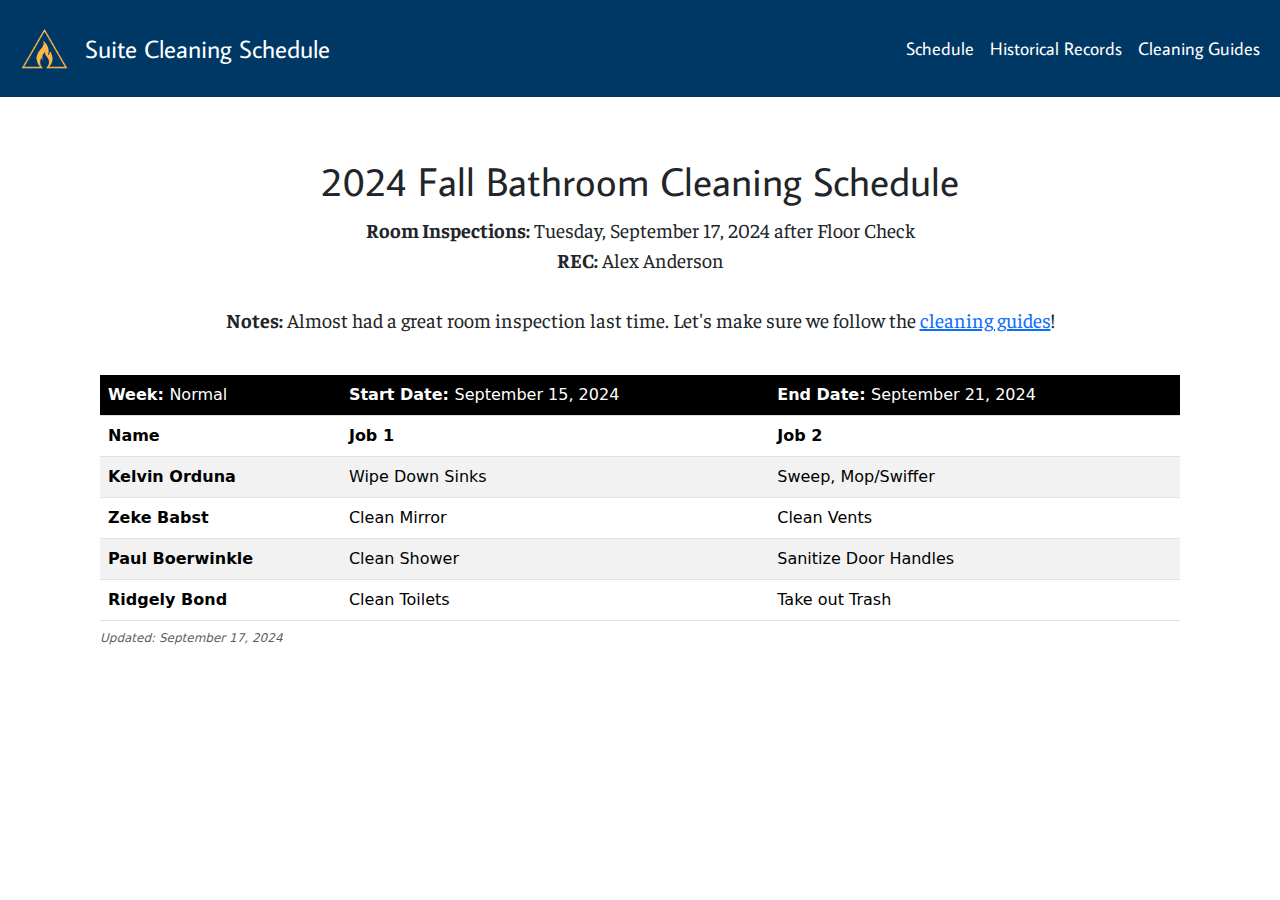
==== index.html @ d7954b87 "1.3.1" ====
<!DOCTYPE html>
<html data-bs-theme="light" lang="en">

<head>
    <meta charset="utf-8">
    <meta name="viewport" content="width=device-width, initial-scale=1.0, shrink-to-fit=no">
    <title>ASMSA Suite Cleaning Schedule</title>
    <meta name="twitter:title" content="ASMSA Suite Cleaning Schedule">
    <script type="application/ld+json">
        {
            "@context": "http://schema.org",
            "@type": "WebSite",
            "name": "ASMSA Suite Cleaning Schedule",
            "url": "https://clean.asmsa.kelvinorduna.com"
        }
    </script>
    <link rel="icon" type="image/png" sizes="1500x1500" href="/assets/img/ASMSA/Delta-Flame.png">
    <link rel="icon" type="image/png" sizes="1500x1500" href="/assets/img/ASMSA/Delta-Flame.png" media="(prefers-color-scheme: dark)">
    <link rel="icon" type="image/png" sizes="1500x1500" href="/assets/img/ASMSA/Delta-Flame.png">
    <link rel="icon" type="image/png" sizes="1500x1500" href="/assets/img/ASMSA/Delta-Flame.png" media="(prefers-color-scheme: dark)">
    <link rel="icon" type="image/png" sizes="1500x1500" href="/assets/img/ASMSA/Delta-Flame.png">
    <link rel="icon" type="image/png" sizes="1500x1500" href="/assets/img/ASMSA/Delta-Flame.png">
    <link rel="icon" type="image/png" sizes="1500x1500" href="/assets/img/ASMSA/Delta-Flame.png">
    <link rel="stylesheet" href="/assets/bootstrap/css/bootstrap.min.css">
    <link rel="manifest" href="/manifest.json" crossorigin="use-credentials">
    <link rel="stylesheet" href="https://fonts.googleapis.com/css?family=Average+Sans&amp;display=swap">
    <link rel="stylesheet" href="https://fonts.googleapis.com/css?family=Faustina&amp;display=swap">
    <link rel="stylesheet" href="/assets/css/Navbar-Right-Links-icons.css">
    <link rel="stylesheet" href="/assets/css/styles.css">
</head>

<body>
    <section style="background: #003865;">
        <nav class="navbar navbar-expand-md fixed-top bg-info-subtle py-3" data-bs-theme="dark">
            <div class="container-fluid"><a class="navbar-brand d-flex align-items-xl-center" href="/" style="padding-top: 0px;padding-bottom: 0px;"><span class="bs-icon-sm bs-icon-rounded bs-icon-primary d-flex justify-content-center align-items-center me-2 bs-icon" style="background: transparent;width: 65px;height: 65px;"><img id="asmsa-delta-flame" src="/assets/img/ASMSA/Delta-Flame.png" style="width: 100%;"></span><span class="d-flex align-items-center" id="navbar-heading">Suite Cleaning Schedule</span></a><button data-bs-toggle="collapse" class="navbar-toggler" data-bs-target="#navcol-2" style="border-width: 0px;"><span class="visually-hidden">Toggle navigation</span><span class="navbar-toggler-icon" id="navbar-toggle"></span></button>
                <div class="collapse navbar-collapse" id="navcol-2" style="color: white;">
                    <ul class="navbar-nav ms-auto">
                        <li class="nav-item"><a class="nav-link" href="/" style="color: white;font-family: 'Average Sans', sans-serif;font-size: 18px;">Schedule</a></li>
                        <li class="nav-item" style="color: white;font-family: 'Average Sans', sans-serif;font-size: 18px;"><a class="nav-link" data-bs-toggle="tooltip" data-bss-tooltip="" data-bs-placement="bottom" href="https://docs.google.com/spreadsheets/d/1wWk3bjz9F3o0yqj-OoAmTSrzCla0fKFra8QSsq_VEjM/edit?gid=0#gid=0" style="color: white;font-family: 'Average Sans', sans-serif;font-size: 18px;" title="Must be signed into your ASMSA Google Account" target="_blank">Historical Records</a></li>
                        <li class="nav-item" style="color: white;font-family: 'Average Sans', sans-serif;font-size: 18px;"><a class="nav-link" href="/guides" style="color: white;font-family: 'Average Sans', sans-serif;font-size: 18px;">Cleaning Guides</a></li>
                    </ul>
                </div>
            </div>
        </nav>
    </section>
    <section class="d-xl-flex justify-content-xl-center align-items-xl-center" style="height: auto;margin-top: 97px;">
        <div class="container">
            <div class="row">
                <div class="col-md-12 d-xl-flex justify-content-xl-center align-items-xl-center" style="margin-top: 60px;margin-bottom: 0px;">
                    <h1 class="text-center" style="font-family: 'Average Sans', sans-serif;margin-bottom: 0px;">2024 Fall Bathroom Cleaning Schedule</h1>
                </div>
                <div class="col-md-12 d-xl-flex justify-content-xl-center align-items-xl-center" style="margin-top: 10px;margin-bottom: 40px;font-size: 20px;">
                    <p class="text-center" style="margin-bottom: 0px;font-family: Faustina, serif;"><strong>Room Inspections:</strong>&nbsp;Tuesday, September 17, 2024 after Floor Check<br><strong>REC:</strong> Alex Anderson<br><br><strong>Notes:</strong>&nbsp;Almost had a great room inspection last time. Let's make sure we follow the <a href="/guides">cleaning guides</a>!</p>
                </div>
            </div>
        </div>
    </section>
    <section>
        <div class="table-responsive" id="main-table">
            <table class="table table-striped table-hover">
                <caption style="font-size: 12px;"><em>Updated: September 17, 2024</em></caption>
                <thead>
                    <tr>
                        <th style="color: white;background: rgb(0,0,0);">Week: <span style="font-weight: normal !important;">Normal</span></th>
                        <th style="color: white;background: rgb(0,0,0);">Start Date: <span style="font-weight: normal !important;">September 15, 2024</span></th>
                        <th style="color: white;background: rgb(0,0,0);">End Date: <span style="font-weight: normal !important;">September 21, 2024</span></th>
                    </tr>
                </thead>
                <tbody>
                    <tr></tr>
                    <tr>
                        <td><strong>Name</strong></td>
                        <td><strong>Job 1</strong></td>
                        <td><strong>Job 2</strong></td>
                    </tr>
                    <tr>
                        <td><strong>Kelvin Orduna</strong></td>
                        <td>Wipe Down Sinks</td>
                        <td>Sweep, Mop/Swiffer</td>
                    </tr>
                    <tr>
                        <td><strong>Zeke Babst</strong></td>
                        <td>Clean Mirror</td>
                        <td>Clean Vents</td>
                    </tr>
                    <tr>
                        <td><strong>Paul Boerwinkle</strong></td>
                        <td>Clean Shower</td>
                        <td>Sanitize Door Handles</td>
                    </tr>
                    <tr>
                        <td><strong>Ridgely Bond</strong></td>
                        <td>Clean Toilets</td>
                        <td>Take out Trash</td>
                    </tr>
                </tbody>
            </table>
        </div>
    </section>
    <script src="/assets/bootstrap/js/bootstrap.min.js"></script>
    <script src="/assets/js/bs-init.js"></script>
</body>

</html>
---- assets/css/Navbar-Right-Links-icons.css ----
.bs-icon {
  --bs-icon-size: .75rem;
  display: flex;
  flex-shrink: 0;
  justify-content: center;
  align-items: center;
  font-size: var(--bs-icon-size);
  width: calc(var(--bs-icon-size) * 2);
  height: calc(var(--bs-icon-size) * 2);
  color: var(--bs-primary);
}

.bs-icon-xs {
  --bs-icon-size: 1rem;
  width: calc(var(--bs-icon-size) * 1.5);
  height: calc(var(--bs-icon-size) * 1.5);
}

.bs-icon-sm {
  --bs-icon-size: 1rem;
}

.bs-icon-md {
  --bs-icon-size: 1.5rem;
}

.bs-icon-lg {
  --bs-icon-size: 2rem;
}

.bs-icon-xl {
  --bs-icon-size: 2.5rem;
}

.bs-icon.bs-icon-primary {
  color: var(--bs-white);
  background: var(--bs-primary);
}

.bs-icon.bs-icon-primary-light {
  color: var(--bs-primary);
  background: rgba(var(--bs-primary-rgb), .2);
}

.bs-icon.bs-icon-semi-white {
  color: var(--bs-primary);
  background: rgba(255, 255, 255, .5);
}

.bs-icon.bs-icon-rounded {
  border-radius: .5rem;
}

.bs-icon.bs-icon-circle {
  border-radius: 50%;
}
---- assets/css/styles.css ----
#navbar-heading {
  font-family: 'Average Sans', sans-serif;
  font-size: 25px;
  color: white;
}

@media (max-width: 400px) {
  #navbar-heading {
    font-family: 'Average Sans', sans-serif;
    font-size: 20px;
    color: white;
  }
}

.navbar-dark, .navbar[data-bs-theme=dark] {
  --bs-navbar-color: rgba(255, 255, 255, 255);
  --bs-navbar-hover-color: rgba(255, 255, 255, 255);
  --bs-navbar-disabled-color: rgba(255, 255, 255, 0.25);
  --bs-navbar-active-color: #fff;
  --bs-navbar-brand-color: #fff;
  --bs-navbar-brand-hover-color: #fff;
  --bs-navbar-toggler-border-color: rgba(255, 255, 255, 0.1);
  --bs-navbar-toggler-icon-bg: url("data:image/svg+xml,%3csvg xmlns='http://www.w3.org/2000/svg' viewBox='0 0 30 30'%3e%3cpath stroke='rgba%28255, 255, 255, 0.55%29' stroke-linecap='round' stroke-miterlimit='10' stroke-width='2' d='M4 7h22M4 15h22M4 23h22'/%3e%3c/svg%3e");
}

[data-bs-theme=dark] {
  color-scheme: dark;
  --bs-body-color: #dee2e6;
  --bs-body-color-rgb: 219,226,230;
  --bs-body-bg: #003865;
  --bs-body-bg-rgb: 33,37,41;
  --bs-emphasis-color: #fff;
  --bs-emphasis-color-rgb: 255,255,255;
  --bs-secondary-color: rgba(222, 226, 230, 0.75);
  --bs-secondary-color-rgb: 222,226,230;
  --bs-secondary-bg: #343a40;
  --bs-secondary-bg-rgb: 52,58,64;
  --bs-tertiary-color: rgba(222, 226, 230, 0.5);
  --bs-tertiary-color-rgb: 222,226,230;
  --bs-tertiary-bg: #2b3035;
  --bs-tertiary-bg-rgb: 43,48,53;
  --bs-primary-text-emphasis: #6ea8fe;
  --bs-secondary-text-emphasis: #a7acb1;
  --bs-success-text-emphasis: #75b798;
  --bs-info-text-emphasis: #6edff6;
  --bs-warning-text-emphasis: #ffda6a;
  --bs-danger-text-emphasis: #ea868f;
  --bs-light-text-emphasis: #f8f9fa;
  --bs-dark-text-emphasis: #dee2e6;
  --bs-primary-bg-subtle: #031633;
  --bs-secondary-bg-subtle: #161719;
  --bs-success-bg-subtle: #051b11;
  --bs-info-bg-subtle: #003865;
  --bs-warning-bg-subtle: #332701;
  --bs-danger-bg-subtle: #2c0b0e;
  --bs-light-bg-subtle: #343a40;
  --bs-dark-bg-subtle: #1a1d20;
  --bs-primary-border-subtle: #084298;
  --bs-secondary-border-subtle: #41464b;
  --bs-success-border-subtle: #0f5132;
  --bs-info-border-subtle: #087990;
  --bs-warning-border-subtle: #997404;
  --bs-danger-border-subtle: #842029;
  --bs-light-border-subtle: #495057;
  --bs-dark-border-subtle: #343a40;
  --bs-heading-color: inherit;
  --bs-link-color: #6ea8fe;
  --bs-link-hover-color: #8bb9fe;
  --bs-link-color-rgb: 110,168,254;
  --bs-link-hover-color-rgb: 139,185,254;
  --bs-code-color: #e685b5;
  --bs-highlight-color: #dee2e6;
  --bs-highlight-bg: #664d03;
  --bs-border-color: #495057;
  --bs-border-color-translucent: rgba(255, 255, 255, 0.15);
  --bs-form-valid-color: #75b798;
  --bs-form-valid-border-color: #75b798;
  --bs-form-invalid-color: #ea868f;
  --bs-form-invalid-border-color: #ea868f;
}

#main-table {
  margin-right: 100px;
  margin-left: 100px;
}

@media (max-width: 730px) {
  #main-table {
    margin-right: 40px;
    margin-left: 40px;
  }
}

@media (max-width: 529px) {
  #main-table {
    margin-right: 20px;
    margin-left: 20px;
  }
}
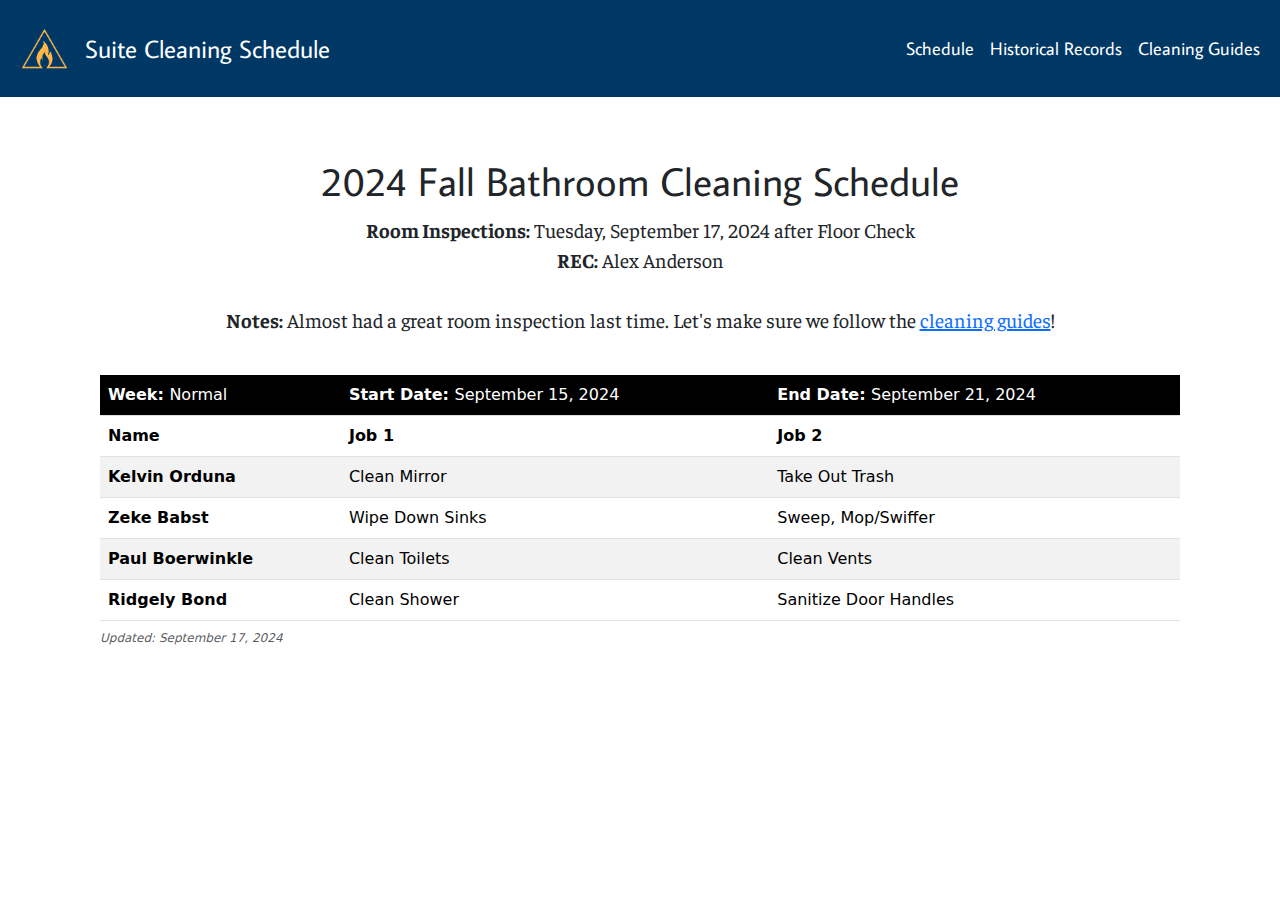
==== commit d8bd5191: "1.4" ====
--- a/index.html
+++ b/index.html
@@ -14,25 +14,25 @@
             "url": "https://clean.asmsa.kelvinorduna.com"
         }
     </script>
-    <link rel="icon" type="image/png" sizes="1500x1500" href="/assets/img/ASMSA/Delta-Flame.png">
-    <link rel="icon" type="image/png" sizes="1500x1500" href="/assets/img/ASMSA/Delta-Flame.png" media="(prefers-color-scheme: dark)">
-    <link rel="icon" type="image/png" sizes="1500x1500" href="/assets/img/ASMSA/Delta-Flame.png">
-    <link rel="icon" type="image/png" sizes="1500x1500" href="/assets/img/ASMSA/Delta-Flame.png" media="(prefers-color-scheme: dark)">
-    <link rel="icon" type="image/png" sizes="1500x1500" href="/assets/img/ASMSA/Delta-Flame.png">
-    <link rel="icon" type="image/png" sizes="1500x1500" href="/assets/img/ASMSA/Delta-Flame.png">
-    <link rel="icon" type="image/png" sizes="1500x1500" href="/assets/img/ASMSA/Delta-Flame.png">
-    <link rel="stylesheet" href="/assets/bootstrap/css/bootstrap.min.css">
-    <link rel="manifest" href="/manifest.json" crossorigin="use-credentials">
+    <link rel="icon" type="image/png" sizes="1500x1500" href="assets/img/ASMSA/Delta-Flame.png">
+    <link rel="icon" type="image/png" sizes="1500x1500" href="assets/img/ASMSA/Delta-Flame.png" media="(prefers-color-scheme: dark)">
+    <link rel="icon" type="image/png" sizes="1500x1500" href="assets/img/ASMSA/Delta-Flame.png">
+    <link rel="icon" type="image/png" sizes="1500x1500" href="assets/img/ASMSA/Delta-Flame.png" media="(prefers-color-scheme: dark)">
+    <link rel="icon" type="image/png" sizes="1500x1500" href="assets/img/ASMSA/Delta-Flame.png">
+    <link rel="icon" type="image/png" sizes="1500x1500" href="assets/img/ASMSA/Delta-Flame.png">
+    <link rel="icon" type="image/png" sizes="1500x1500" href="assets/img/ASMSA/Delta-Flame.png">
+    <link rel="stylesheet" href="assets/bootstrap/css/bootstrap.min.css">
+    <link rel="manifest" href="manifest.json" crossorigin="use-credentials">
     <link rel="stylesheet" href="https://fonts.googleapis.com/css?family=Average+Sans&amp;display=swap">
     <link rel="stylesheet" href="https://fonts.googleapis.com/css?family=Faustina&amp;display=swap">
-    <link rel="stylesheet" href="/assets/css/Navbar-Right-Links-icons.css">
-    <link rel="stylesheet" href="/assets/css/styles.css">
+    <link rel="stylesheet" href="assets/css/Navbar-Right-Links-icons.css">
+    <link rel="stylesheet" href="assets/css/styles.css">
 </head>
 
 <body>
     <section style="background: #003865;">
         <nav class="navbar navbar-expand-md fixed-top bg-info-subtle py-3" data-bs-theme="dark">
-            <div class="container-fluid"><a class="navbar-brand d-flex align-items-xl-center" href="/" style="padding-top: 0px;padding-bottom: 0px;"><span class="bs-icon-sm bs-icon-rounded bs-icon-primary d-flex justify-content-center align-items-center me-2 bs-icon" style="background: transparent;width: 65px;height: 65px;"><img id="asmsa-delta-flame" src="/assets/img/ASMSA/Delta-Flame.png" style="width: 100%;"></span><span class="d-flex align-items-center" id="navbar-heading">Suite Cleaning Schedule</span></a><button data-bs-toggle="collapse" class="navbar-toggler" data-bs-target="#navcol-2" style="border-width: 0px;"><span class="visually-hidden">Toggle navigation</span><span class="navbar-toggler-icon" id="navbar-toggle"></span></button>
+            <div class="container-fluid"><a class="navbar-brand d-flex align-items-xl-center" href="/" style="padding-top: 0px;padding-bottom: 0px;"><span class="bs-icon-sm bs-icon-rounded bs-icon-primary d-flex justify-content-center align-items-center me-2 bs-icon" style="background: transparent;width: 65px;height: 65px;"><img id="asmsa-delta-flame" src="assets/img/ASMSA/Delta-Flame.png" style="width: 100%;"></span><span class="d-flex align-items-center" id="navbar-heading">Suite Cleaning Schedule</span></a><button data-bs-toggle="collapse" class="navbar-toggler" data-bs-target="#navcol-2" style="border-width: 0px;"><span class="visually-hidden">Toggle navigation</span><span class="navbar-toggler-icon" id="navbar-toggle"></span></button>
                 <div class="collapse navbar-collapse" id="navcol-2" style="color: white;">
                     <ul class="navbar-nav ms-auto">
                         <li class="nav-item"><a class="nav-link" href="/" style="color: white;font-family: 'Average Sans', sans-serif;font-size: 18px;">Schedule</a></li>
@@ -75,30 +75,30 @@
                     </tr>
                     <tr>
                         <td><strong>Kelvin Orduna</strong></td>
+                        <td>Clean Mirror</td>
+                        <td>Take Out Trash</td>
+                    </tr>
+                    <tr>
+                        <td><strong>Zeke Babst</strong></td>
                         <td>Wipe Down Sinks</td>
                         <td>Sweep, Mop/Swiffer</td>
                     </tr>
                     <tr>
-                        <td><strong>Zeke Babst</strong></td>
-                        <td>Clean Mirror</td>
+                        <td><strong>Paul Boerwinkle</strong></td>
+                        <td>Clean Toilets</td>
                         <td>Clean Vents</td>
                     </tr>
                     <tr>
-                        <td><strong>Paul Boerwinkle</strong></td>
+                        <td><strong>Ridgely Bond</strong></td>
                         <td>Clean Shower</td>
                         <td>Sanitize Door Handles</td>
-                    </tr>
-                    <tr>
-                        <td><strong>Ridgely Bond</strong></td>
-                        <td>Clean Toilets</td>
-                        <td>Take out Trash</td>
                     </tr>
                 </tbody>
             </table>
         </div>
     </section>
-    <script src="/assets/bootstrap/js/bootstrap.min.js"></script>
-    <script src="/assets/js/bs-init.js"></script>
+    <script src="assets/bootstrap/js/bootstrap.min.js"></script>
+    <script src="assets/js/bs-init.js"></script>
 </body>
 
 </html>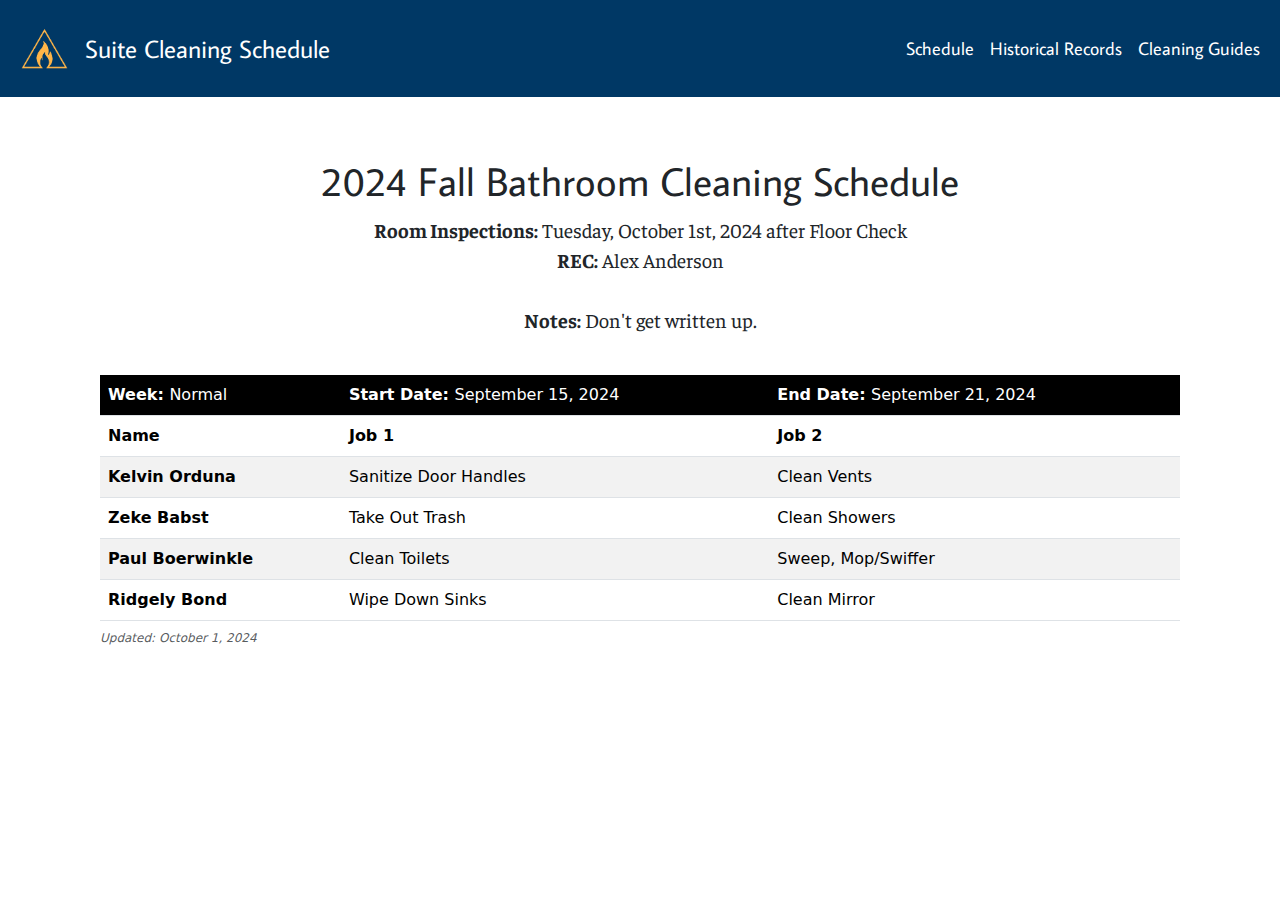
==== commit 691a07d6: "1.5" ====
--- a/index.html
+++ b/index.html
@@ -50,7 +50,7 @@
                     <h1 class="text-center" style="font-family: 'Average Sans', sans-serif;margin-bottom: 0px;">2024 Fall Bathroom Cleaning Schedule</h1>
                 </div>
                 <div class="col-md-12 d-xl-flex justify-content-xl-center align-items-xl-center" style="margin-top: 10px;margin-bottom: 40px;font-size: 20px;">
-                    <p class="text-center" style="margin-bottom: 0px;font-family: Faustina, serif;"><strong>Room Inspections:</strong>&nbsp;Tuesday, September 17, 2024 after Floor Check<br><strong>REC:</strong> Alex Anderson<br><br><strong>Notes:</strong>&nbsp;Almost had a great room inspection last time. Let's make sure we follow the <a href="/guides">cleaning guides</a>!</p>
+                    <p class="text-center" style="margin-bottom: 0px;font-family: Faustina, serif;"><strong>Room Inspections:</strong>&nbsp;Tuesday, October 1st, 2024 after Floor Check<br><strong>REC:</strong> Alex Anderson<br><br><strong>Notes:</strong>&nbsp;Don't get written up.</p>
                 </div>
             </div>
         </div>
@@ -58,7 +58,7 @@
     <section>
         <div class="table-responsive" id="main-table">
             <table class="table table-striped table-hover">
-                <caption style="font-size: 12px;"><em>Updated: September 17, 2024</em></caption>
+                <caption style="font-size: 12px;"><em>Updated: October 1, 2024</em></caption>
                 <thead>
                     <tr>
                         <th style="color: white;background: rgb(0,0,0);">Week: <span style="font-weight: normal !important;">Normal</span></th>
@@ -75,23 +75,23 @@
                     </tr>
                     <tr>
                         <td><strong>Kelvin Orduna</strong></td>
-                        <td>Clean Mirror</td>
-                        <td>Take Out Trash</td>
+                        <td>Sanitize Door Handles</td>
+                        <td>Clean Vents</td>
                     </tr>
                     <tr>
                         <td><strong>Zeke Babst</strong></td>
-                        <td>Wipe Down Sinks</td>
-                        <td>Sweep, Mop/Swiffer</td>
+                        <td>Take Out Trash</td>
+                        <td>Clean Showers</td>
                     </tr>
                     <tr>
                         <td><strong>Paul Boerwinkle</strong></td>
                         <td>Clean Toilets</td>
-                        <td>Clean Vents</td>
+                        <td>Sweep, Mop/Swiffer</td>
                     </tr>
                     <tr>
                         <td><strong>Ridgely Bond</strong></td>
-                        <td>Clean Shower</td>
-                        <td>Sanitize Door Handles</td>
+                        <td>Wipe Down Sinks</td>
+                        <td>Clean Mirror</td>
                     </tr>
                 </tbody>
             </table>
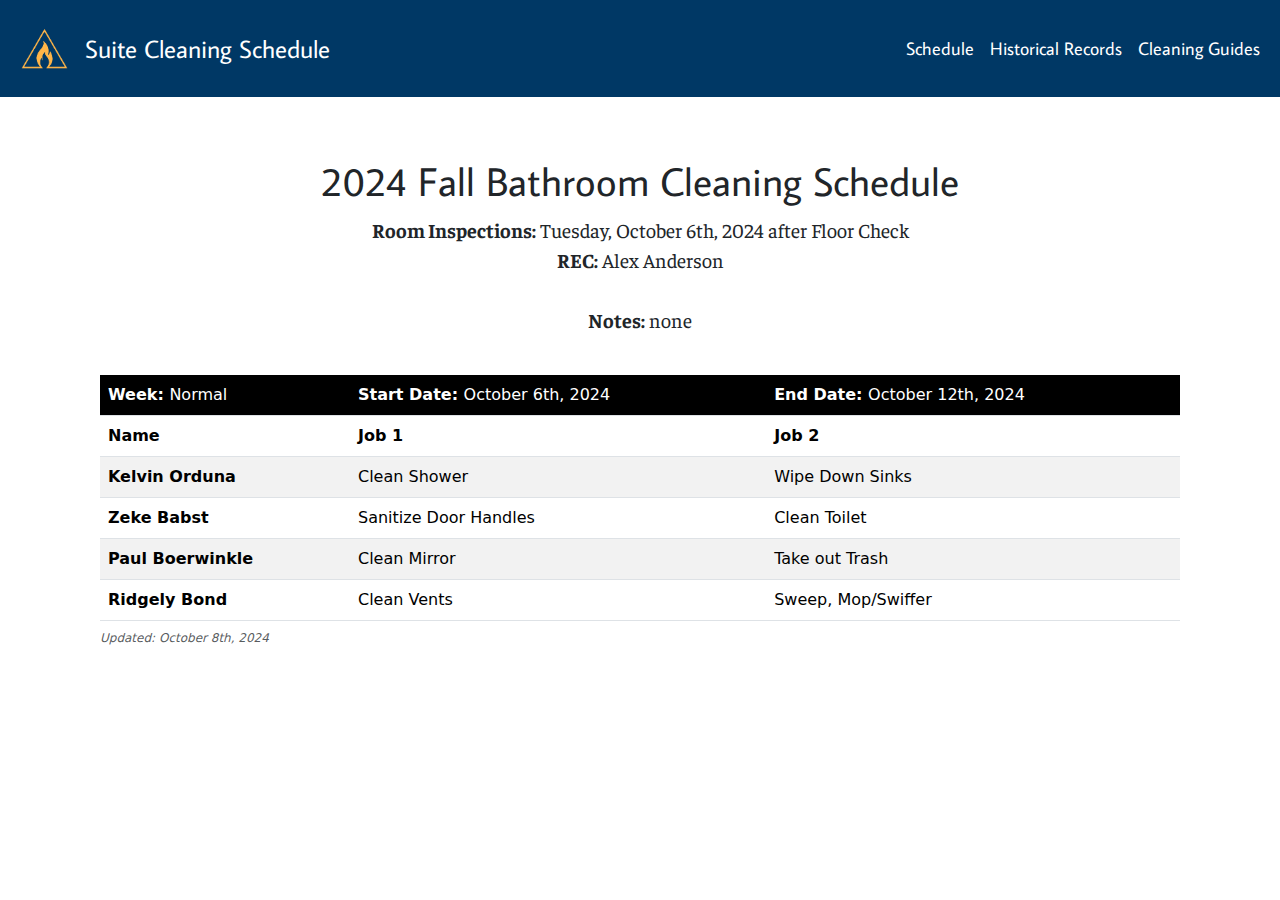
==== commit beb31487: "1.6" ====
--- a/index.html
+++ b/index.html
@@ -50,7 +50,7 @@
                     <h1 class="text-center" style="font-family: 'Average Sans', sans-serif;margin-bottom: 0px;">2024 Fall Bathroom Cleaning Schedule</h1>
                 </div>
                 <div class="col-md-12 d-xl-flex justify-content-xl-center align-items-xl-center" style="margin-top: 10px;margin-bottom: 40px;font-size: 20px;">
-                    <p class="text-center" style="margin-bottom: 0px;font-family: Faustina, serif;"><strong>Room Inspections:</strong>&nbsp;Tuesday, October 1st, 2024 after Floor Check<br><strong>REC:</strong> Alex Anderson<br><br><strong>Notes:</strong>&nbsp;Don't get written up.</p>
+                    <p class="text-center" style="margin-bottom: 0px;font-family: Faustina, serif;"><strong>Room Inspections:</strong>&nbsp;Tuesday, October 6th, 2024 after Floor Check<br><strong>REC:</strong> Alex Anderson<br><br><strong>Notes:</strong>&nbsp;none</p>
                 </div>
             </div>
         </div>
@@ -58,12 +58,12 @@
     <section>
         <div class="table-responsive" id="main-table">
             <table class="table table-striped table-hover">
-                <caption style="font-size: 12px;"><em>Updated: October 1, 2024</em></caption>
+                <caption style="font-size: 12px;"><em>Updated: October 8th, 2024</em></caption>
                 <thead>
                     <tr>
                         <th style="color: white;background: rgb(0,0,0);">Week: <span style="font-weight: normal !important;">Normal</span></th>
-                        <th style="color: white;background: rgb(0,0,0);">Start Date: <span style="font-weight: normal !important;">September 15, 2024</span></th>
-                        <th style="color: white;background: rgb(0,0,0);">End Date: <span style="font-weight: normal !important;">September 21, 2024</span></th>
+                        <th style="color: white;background: rgb(0,0,0);">Start Date: <span style="font-weight: normal !important;">October 6th, 2024</span></th>
+                        <th style="color: white;background: rgb(0,0,0);">End Date: <span style="font-weight: normal !important;">October 12th, 2024</span></th>
                     </tr>
                 </thead>
                 <tbody>
@@ -75,23 +75,23 @@
                     </tr>
                     <tr>
                         <td><strong>Kelvin Orduna</strong></td>
-                        <td>Sanitize Door Handles</td>
-                        <td>Clean Vents</td>
+                        <td>Clean Shower</td>
+                        <td>Wipe Down Sinks</td>
                     </tr>
                     <tr>
                         <td><strong>Zeke Babst</strong></td>
-                        <td>Take Out Trash</td>
-                        <td>Clean Showers</td>
+                        <td>Sanitize Door Handles</td>
+                        <td>Clean Toilet</td>
                     </tr>
                     <tr>
                         <td><strong>Paul Boerwinkle</strong></td>
-                        <td>Clean Toilets</td>
-                        <td>Sweep, Mop/Swiffer</td>
+                        <td>Clean Mirror</td>
+                        <td>Take out Trash</td>
                     </tr>
                     <tr>
                         <td><strong>Ridgely Bond</strong></td>
-                        <td>Wipe Down Sinks</td>
-                        <td>Clean Mirror</td>
+                        <td>Clean Vents</td>
+                        <td>Sweep, Mop/Swiffer</td>
                     </tr>
                 </tbody>
             </table>
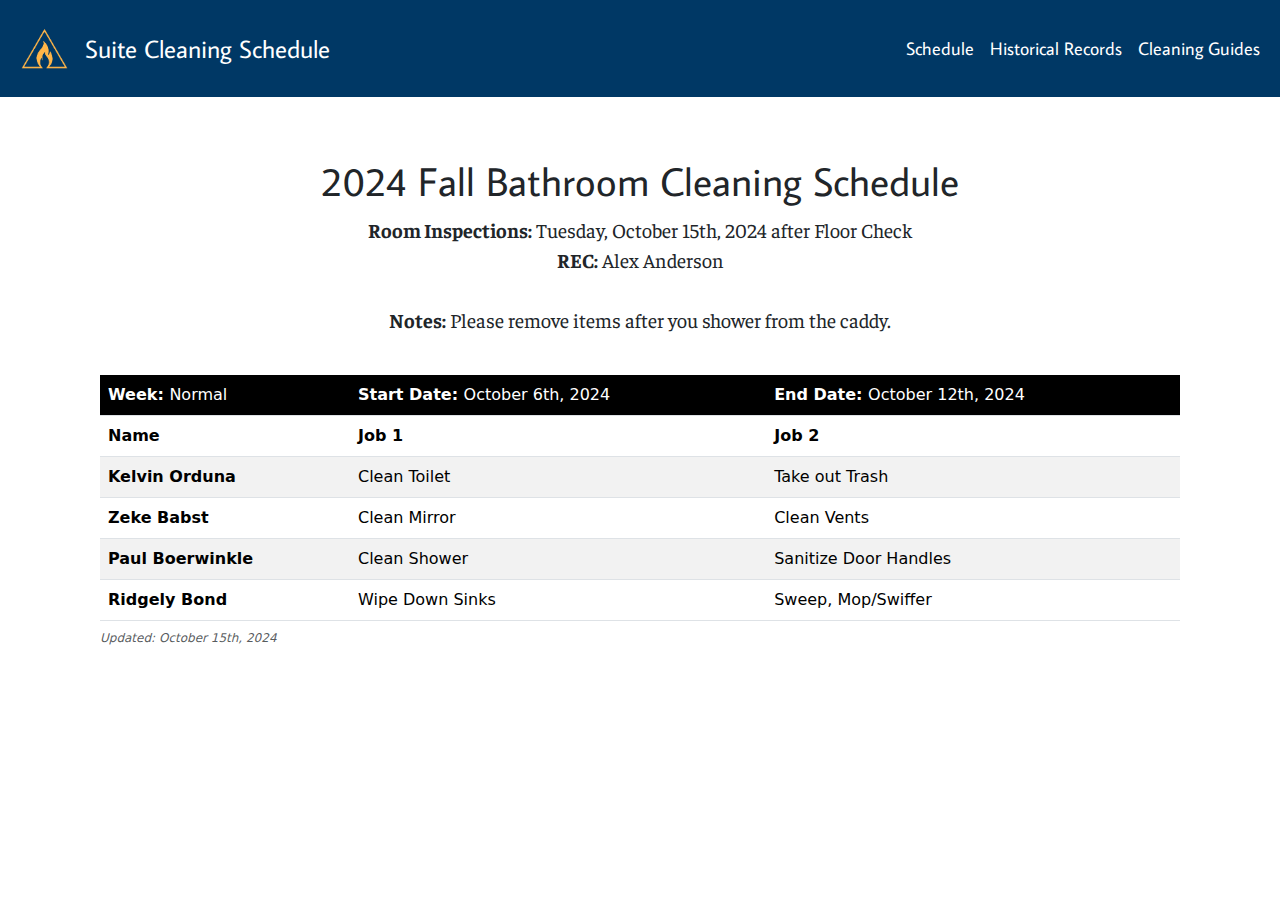
==== commit a106859f: "1.7" ====
--- a/index.html
+++ b/index.html
@@ -50,7 +50,7 @@
                     <h1 class="text-center" style="font-family: 'Average Sans', sans-serif;margin-bottom: 0px;">2024 Fall Bathroom Cleaning Schedule</h1>
                 </div>
                 <div class="col-md-12 d-xl-flex justify-content-xl-center align-items-xl-center" style="margin-top: 10px;margin-bottom: 40px;font-size: 20px;">
-                    <p class="text-center" style="margin-bottom: 0px;font-family: Faustina, serif;"><strong>Room Inspections:</strong>&nbsp;Tuesday, October 6th, 2024 after Floor Check<br><strong>REC:</strong> Alex Anderson<br><br><strong>Notes:</strong>&nbsp;none</p>
+                    <p class="text-center" style="margin-bottom: 0px;font-family: Faustina, serif;"><strong>Room Inspections:</strong>&nbsp;Tuesday, October 15th, 2024 after Floor Check<br><strong>REC:</strong> Alex Anderson<br><br><strong>Notes:</strong>&nbsp;Please remove items after you shower from the caddy.</p>
                 </div>
             </div>
         </div>
@@ -58,7 +58,7 @@
     <section>
         <div class="table-responsive" id="main-table">
             <table class="table table-striped table-hover">
-                <caption style="font-size: 12px;"><em>Updated: October 8th, 2024</em></caption>
+                <caption style="font-size: 12px;"><em>Updated: October 15th, 2024</em></caption>
                 <thead>
                     <tr>
                         <th style="color: white;background: rgb(0,0,0);">Week: <span style="font-weight: normal !important;">Normal</span></th>
@@ -75,22 +75,22 @@
                     </tr>
                     <tr>
                         <td><strong>Kelvin Orduna</strong></td>
-                        <td>Clean Shower</td>
-                        <td>Wipe Down Sinks</td>
+                        <td>Clean Toilet</td>
+                        <td>Take out Trash</td>
                     </tr>
                     <tr>
                         <td><strong>Zeke Babst</strong></td>
-                        <td>Sanitize Door Handles</td>
-                        <td>Clean Toilet</td>
+                        <td>Clean Mirror</td>
+                        <td>Clean Vents</td>
                     </tr>
                     <tr>
                         <td><strong>Paul Boerwinkle</strong></td>
-                        <td>Clean Mirror</td>
-                        <td>Take out Trash</td>
+                        <td>Clean Shower</td>
+                        <td>Sanitize Door Handles</td>
                     </tr>
                     <tr>
                         <td><strong>Ridgely Bond</strong></td>
-                        <td>Clean Vents</td>
+                        <td>Wipe Down Sinks</td>
                         <td>Sweep, Mop/Swiffer</td>
                     </tr>
                 </tbody>
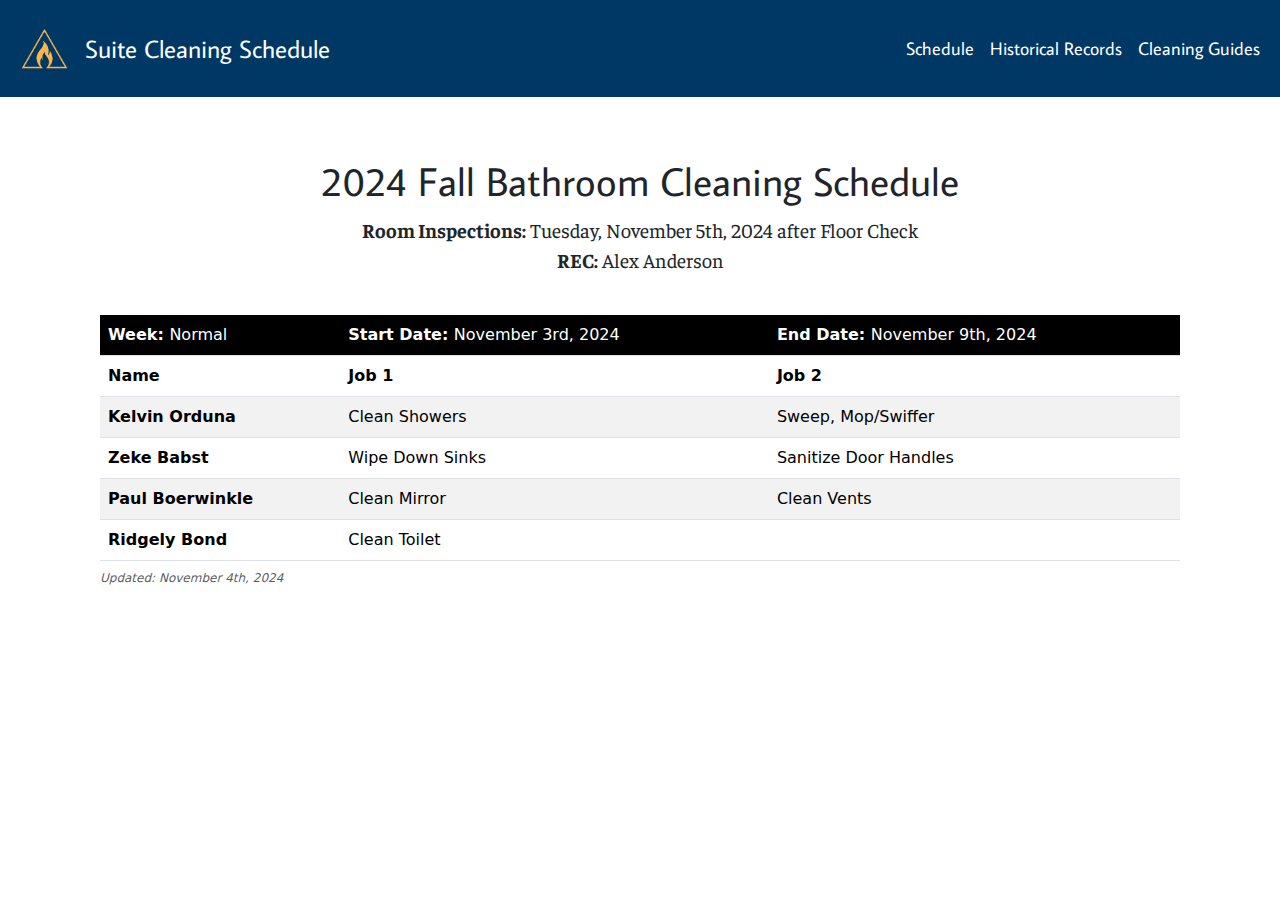
==== commit 37671cd7: "nov 4" ====
--- a/index.html
+++ b/index.html
@@ -50,7 +50,7 @@
                     <h1 class="text-center" style="font-family: 'Average Sans', sans-serif;margin-bottom: 0px;">2024 Fall Bathroom Cleaning Schedule</h1>
                 </div>
                 <div class="col-md-12 d-xl-flex justify-content-xl-center align-items-xl-center" style="margin-top: 10px;margin-bottom: 40px;font-size: 20px;">
-                    <p class="text-center" style="margin-bottom: 0px;font-family: Faustina, serif;"><strong>Room Inspections:</strong>&nbsp;Tuesday, October 15th, 2024 after Floor Check<br><strong>REC:</strong> Alex Anderson<br><br><strong>Notes:</strong>&nbsp;Please remove items after you shower from the caddy.</p>
+                    <p class="text-center" style="margin-bottom: 0px;font-family: Faustina, serif;"><strong>Room Inspections:</strong>&nbsp;Tuesday, November 5th, 2024 after Floor Check<br><strong>REC:</strong> Alex Anderson</p>
                 </div>
             </div>
         </div>
@@ -58,12 +58,12 @@
     <section>
         <div class="table-responsive" id="main-table">
             <table class="table table-striped table-hover">
-                <caption style="font-size: 12px;"><em>Updated: October 15th, 2024</em></caption>
+                <caption style="font-size: 12px;"><em>Updated: November 4th, 2024</em></caption>
                 <thead>
                     <tr>
                         <th style="color: white;background: rgb(0,0,0);">Week: <span style="font-weight: normal !important;">Normal</span></th>
-                        <th style="color: white;background: rgb(0,0,0);">Start Date: <span style="font-weight: normal !important;">October 6th, 2024</span></th>
-                        <th style="color: white;background: rgb(0,0,0);">End Date: <span style="font-weight: normal !important;">October 12th, 2024</span></th>
+                        <th style="color: white;background: rgb(0,0,0);">Start Date: <span style="font-weight: normal !important;">November 3rd, 2024</span></th>
+                        <th style="color: white;background: rgb(0,0,0);">End Date: <span style="font-weight: normal !important;">November 9th, 2024</span></th>
                     </tr>
                 </thead>
                 <tbody>
@@ -75,23 +75,23 @@
                     </tr>
                     <tr>
                         <td><strong>Kelvin Orduna</strong></td>
-                        <td>Clean Toilet</td>
-                        <td>Take out Trash</td>
+                        <td>Clean Showers</td>
+                        <td>Sweep, Mop/Swiffer</td>
                     </tr>
                     <tr>
                         <td><strong>Zeke Babst</strong></td>
+                        <td>Wipe Down Sinks</td>
+                        <td>Sanitize Door Handles</td>
+                    </tr>
+                    <tr>
+                        <td><strong>Paul Boerwinkle</strong></td>
                         <td>Clean Mirror</td>
                         <td>Clean Vents</td>
                     </tr>
                     <tr>
-                        <td><strong>Paul Boerwinkle</strong></td>
-                        <td>Clean Shower</td>
-                        <td>Sanitize Door Handles</td>
-                    </tr>
-                    <tr>
                         <td><strong>Ridgely Bond</strong></td>
-                        <td>Wipe Down Sinks</td>
-                        <td>Sweep, Mop/Swiffer</td>
+                        <td>Clean Toilet</td>
+                        <td></td>
                     </tr>
                 </tbody>
             </table>
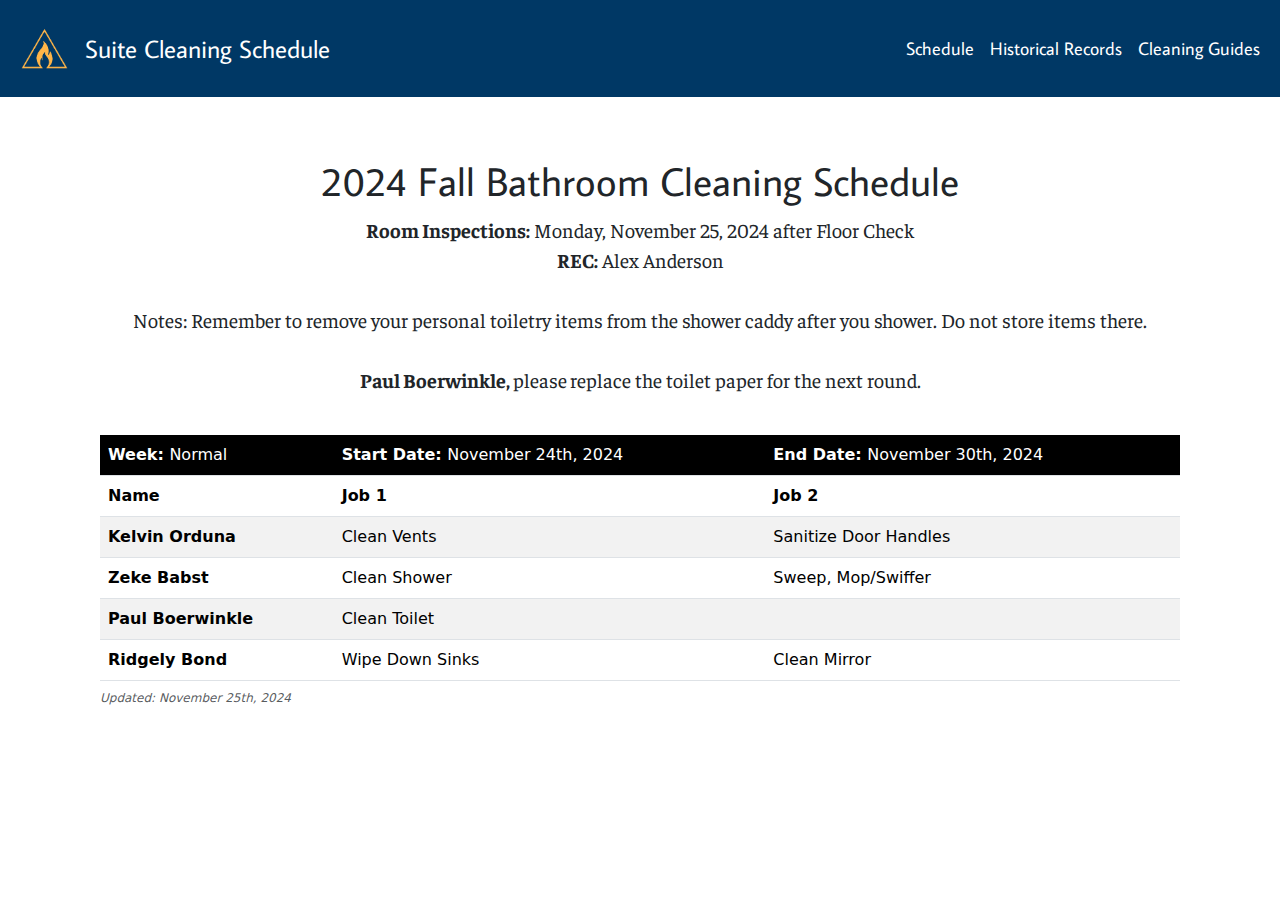
==== commit 327f8346: "1.9" ====
--- a/index.html
+++ b/index.html
@@ -50,7 +50,7 @@
                     <h1 class="text-center" style="font-family: 'Average Sans', sans-serif;margin-bottom: 0px;">2024 Fall Bathroom Cleaning Schedule</h1>
                 </div>
                 <div class="col-md-12 d-xl-flex justify-content-xl-center align-items-xl-center" style="margin-top: 10px;margin-bottom: 40px;font-size: 20px;">
-                    <p class="text-center" style="margin-bottom: 0px;font-family: Faustina, serif;"><strong>Room Inspections:</strong>&nbsp;Tuesday, November 5th, 2024 after Floor Check<br><strong>REC:</strong> Alex Anderson</p>
+                    <p class="text-center" style="margin-bottom: 0px;font-family: Faustina, serif;"><strong>Room Inspections:</strong>&nbsp;Monday, November 25, 2024 after Floor Check<br><strong>REC:</strong> Alex Anderson<br><br>Notes: Remember to remove your personal toiletry items from the shower caddy after you shower. Do not store items there.<br><br><strong>Paul&nbsp;Boerwinkle, </strong>please<strong>&nbsp;</strong>replace the toilet paper for the next round.</p>
                 </div>
             </div>
         </div>
@@ -58,12 +58,12 @@
     <section>
         <div class="table-responsive" id="main-table">
             <table class="table table-striped table-hover">
-                <caption style="font-size: 12px;"><em>Updated: November 4th, 2024</em></caption>
+                <caption style="font-size: 12px;"><em>Updated: November 25th, 2024</em></caption>
                 <thead>
                     <tr>
                         <th style="color: white;background: rgb(0,0,0);">Week: <span style="font-weight: normal !important;">Normal</span></th>
-                        <th style="color: white;background: rgb(0,0,0);">Start Date: <span style="font-weight: normal !important;">November 3rd, 2024</span></th>
-                        <th style="color: white;background: rgb(0,0,0);">End Date: <span style="font-weight: normal !important;">November 9th, 2024</span></th>
+                        <th style="color: white;background: rgb(0,0,0);">Start Date: <span style="font-weight: normal !important;">November 24th, 2024</span></th>
+                        <th style="color: white;background: rgb(0,0,0);">End Date: <span style="font-weight: normal !important;">November 30th, 2024</span></th>
                     </tr>
                 </thead>
                 <tbody>
@@ -75,23 +75,23 @@
                     </tr>
                     <tr>
                         <td><strong>Kelvin Orduna</strong></td>
-                        <td>Clean Showers</td>
+                        <td>Clean Vents</td>
+                        <td>Sanitize Door Handles</td>
+                    </tr>
+                    <tr>
+                        <td><strong>Zeke Babst</strong></td>
+                        <td>Clean Shower</td>
                         <td>Sweep, Mop/Swiffer</td>
                     </tr>
                     <tr>
-                        <td><strong>Zeke Babst</strong></td>
-                        <td>Wipe Down Sinks</td>
-                        <td>Sanitize Door Handles</td>
-                    </tr>
-                    <tr>
                         <td><strong>Paul Boerwinkle</strong></td>
-                        <td>Clean Mirror</td>
-                        <td>Clean Vents</td>
+                        <td>Clean Toilet</td>
+                        <td></td>
                     </tr>
                     <tr>
                         <td><strong>Ridgely Bond</strong></td>
-                        <td>Clean Toilet</td>
-                        <td></td>
+                        <td>Wipe Down Sinks</td>
+                        <td>Clean Mirror</td>
                     </tr>
                 </tbody>
             </table>
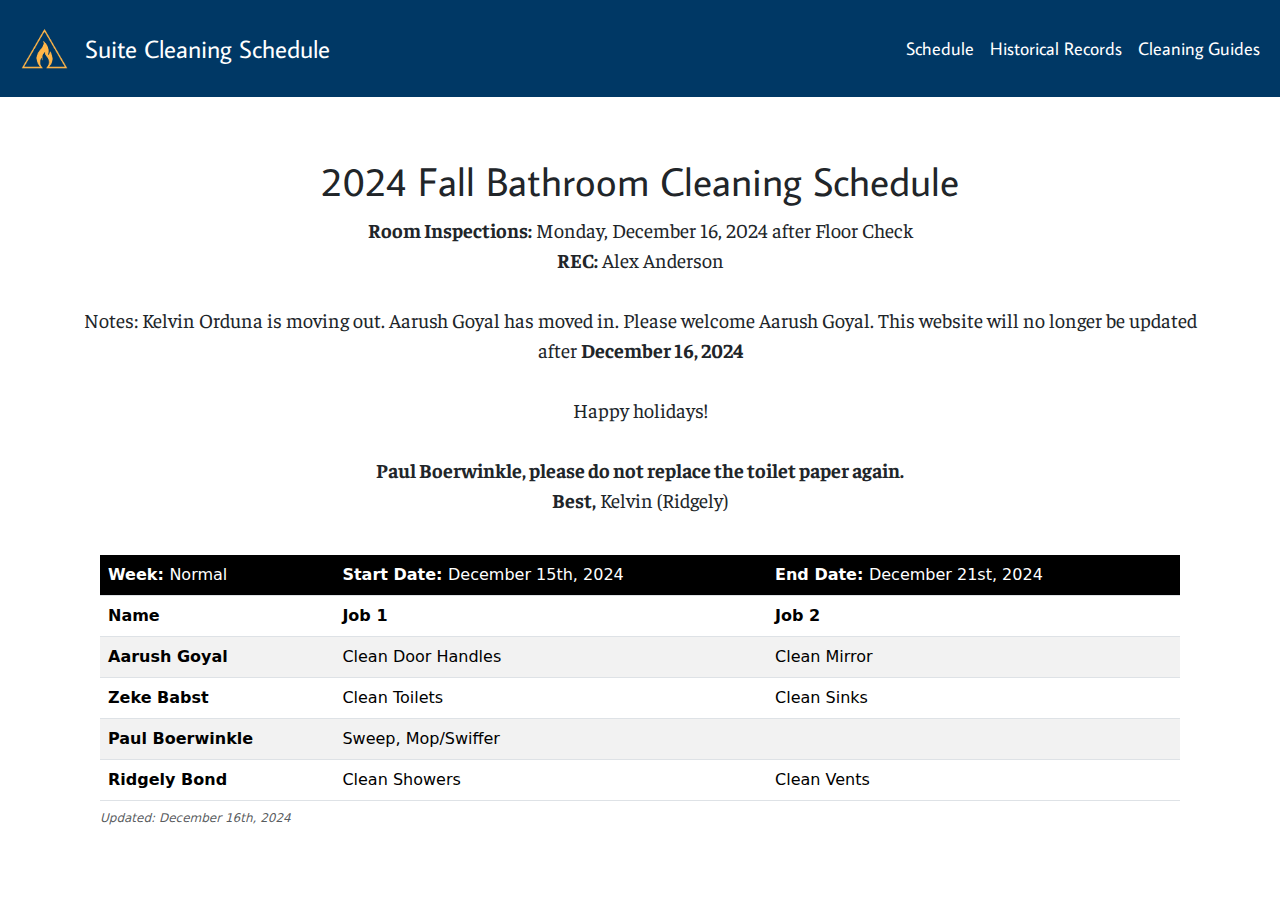
==== commit cc635202: "Add files via upload" ====
--- a/index.html
+++ b/index.html
@@ -50,7 +50,7 @@
                     <h1 class="text-center" style="font-family: 'Average Sans', sans-serif;margin-bottom: 0px;">2024 Fall Bathroom Cleaning Schedule</h1>
                 </div>
                 <div class="col-md-12 d-xl-flex justify-content-xl-center align-items-xl-center" style="margin-top: 10px;margin-bottom: 40px;font-size: 20px;">
-                    <p class="text-center" style="margin-bottom: 0px;font-family: Faustina, serif;"><strong>Room Inspections:</strong>&nbsp;Monday, November 25, 2024 after Floor Check<br><strong>REC:</strong> Alex Anderson<br><br>Notes: Remember to remove your personal toiletry items from the shower caddy after you shower. Do not store items there.<br><br><strong>Paul&nbsp;Boerwinkle, </strong>please<strong>&nbsp;</strong>replace the toilet paper for the next round.</p>
+                    <p class="text-center" style="margin-bottom: 0px;font-family: Faustina, serif;"><strong>Room Inspections:</strong>&nbsp;Monday, December 16, 2024 after Floor Check<br><strong>REC:</strong> Alex Anderson<br><br>Notes: Kelvin Orduna is moving out. Aarush Goyal has moved in. Please welcome Aarush Goyal. This website will no longer be updated after <strong>December 16, 2024</strong><br><br>Happy holidays!<br><br><strong>Paul Boerwinkle, please do not replace the toilet paper again.</strong><br><strong>Best,</strong>&nbsp;Kelvin (Ridgely)</p>
                 </div>
             </div>
         </div>
@@ -58,12 +58,12 @@
     <section>
         <div class="table-responsive" id="main-table">
             <table class="table table-striped table-hover">
-                <caption style="font-size: 12px;"><em>Updated: November 25th, 2024</em></caption>
+                <caption style="font-size: 12px;"><em>Updated: December 16th, 2024</em></caption>
                 <thead>
                     <tr>
                         <th style="color: white;background: rgb(0,0,0);">Week: <span style="font-weight: normal !important;">Normal</span></th>
-                        <th style="color: white;background: rgb(0,0,0);">Start Date: <span style="font-weight: normal !important;">November 24th, 2024</span></th>
-                        <th style="color: white;background: rgb(0,0,0);">End Date: <span style="font-weight: normal !important;">November 30th, 2024</span></th>
+                        <th style="color: white;background: rgb(0,0,0);">Start Date: <span style="font-weight: normal !important;">December 15th, 2024</span></th>
+                        <th style="color: white;background: rgb(0,0,0);">End Date: <span style="font-weight: normal !important;">December 21st, 2024</span></th>
                     </tr>
                 </thead>
                 <tbody>
@@ -74,24 +74,24 @@
                         <td><strong>Job 2</strong></td>
                     </tr>
                     <tr>
-                        <td><strong>Kelvin Orduna</strong></td>
-                        <td>Clean Vents</td>
-                        <td>Sanitize Door Handles</td>
+                        <td><strong>Aarush&nbsp;Goyal</strong></td>
+                        <td>Clean Door Handles</td>
+                        <td>Clean Mirror</td>
                     </tr>
                     <tr>
                         <td><strong>Zeke Babst</strong></td>
-                        <td>Clean Shower</td>
-                        <td>Sweep, Mop/Swiffer</td>
+                        <td>Clean Toilets</td>
+                        <td>Clean Sinks</td>
                     </tr>
                     <tr>
                         <td><strong>Paul Boerwinkle</strong></td>
-                        <td>Clean Toilet</td>
+                        <td>Sweep, Mop/Swiffer</td>
                         <td></td>
                     </tr>
                     <tr>
                         <td><strong>Ridgely Bond</strong></td>
-                        <td>Wipe Down Sinks</td>
-                        <td>Clean Mirror</td>
+                        <td>Clean Showers</td>
+                        <td>Clean Vents</td>
                     </tr>
                 </tbody>
             </table>
